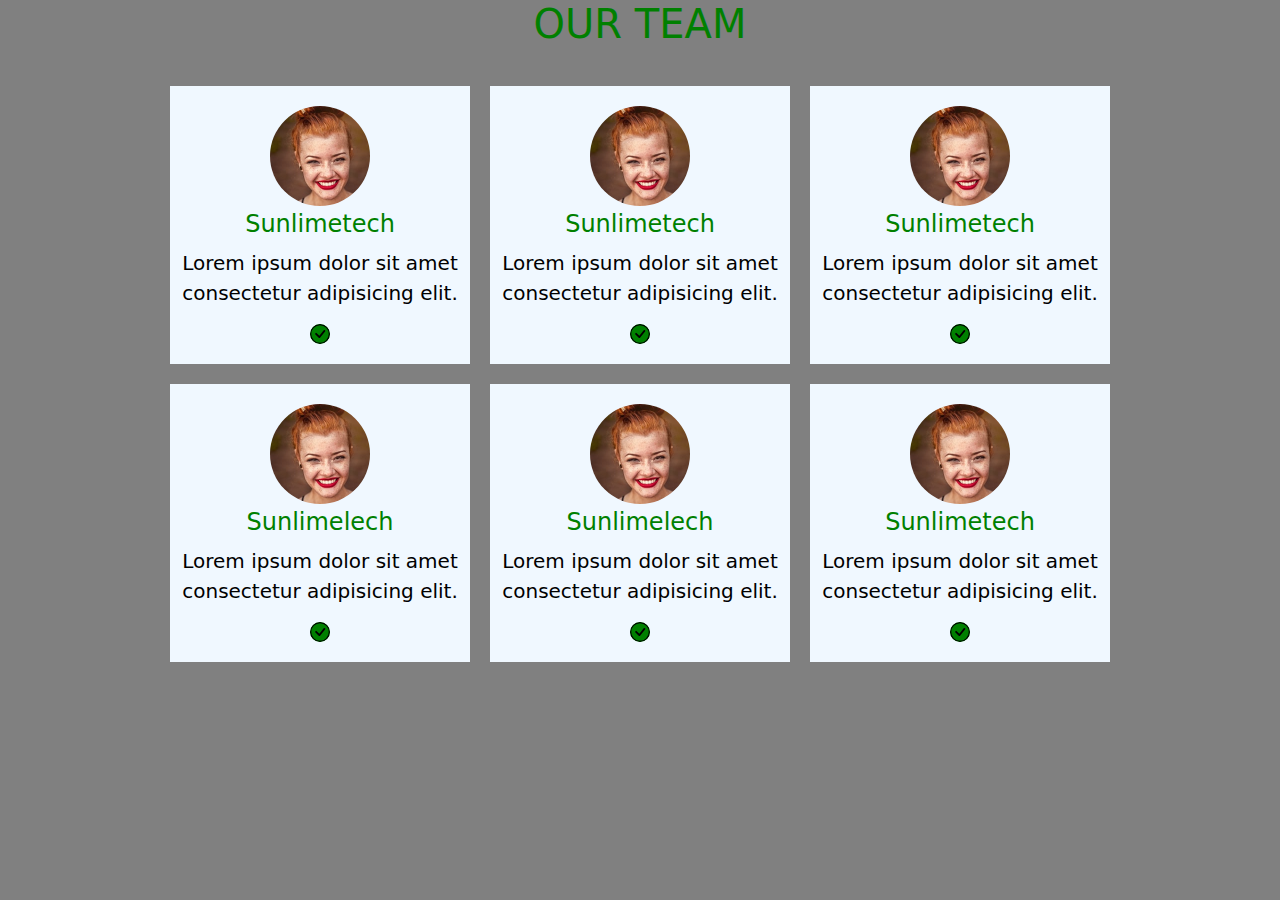
==== index.html @ bbdd2c98 "new task create" ====
<!DOCTYPE html>
<html lang="en">
  <head>
    <meta charset="UTF-8" />
    <meta name="viewport" content="width=device-width, initial-scale=1.0" />
    <title>Document</title>
    <link
      href="https://cdn.jsdelivr.net/npm/bootstrap@5.3.3/dist/css/bootstrap.min.css"
      rel="stylesheet"
      integrity="sha384-QWTKZyjpPEjISv5WaRU9OFeRpok6YctnYmDr5pNlyT2bRjXh0JMhjY6hW+ALEwIH"
      crossorigin="anonymous"
    />
    <script
      src="https://cdn.jsdelivr.net/npm/bootstrap@5.3.3/dist/js/bootstrap.bundle.min.js"
      integrity="sha384-YvpcrYf0tY3lHB60NNkmXc5s9fDVZLESaAA55NDzOxhy9GkcIdslK1eN7N6jIeHz"
      crossorigin="anonymous"
    ></script>
  </head>
  <style>
    body {
      background-color: gray;
    }
    .container {
      display: flex;
      flex-direction: column;
      align-items: center;
      width: 1200px;
      padding-bottom: 30px;
    }
    h1 {
      color: green;
      padding-bottom: 30px;
    }
    .info-div {
      background-color: aliceblue;
      display: flex;
      flex-direction: column;
      align-items: center;
      justify-content: center;
      padding: 20px 0px;
      width: 300px;
      height: auto;
    }
    .info-p {
      color: green;
      font-size: 24px;
    }
    .info-p2 {
      color: black;
      margin-top: -10px;
      text-align: center;
      width: 350px;
      font-size: 20px;
    }
    .info-image {
      background-color: green;
      border-radius: 10px;
      width: 20px;
      height: 20px;
    }
    .container-div {
      display: flex;
      gap: 20px;
      justify-content: center;
    }
  </style>
  <body>
    <main>
      <div class="container">
        <h1>OUR TEAM</h1>
        <div class="container-div row">
          <div class="info-div col-lg-4">
            <img src="./assets/icons/icon.svg" />
            <p class="info-p">Sunlimetech</p>
            <p class="info-p2">
              Lorem ipsum dolor sit amet consectetur adipisicing elit.
            </p>
            <img class="info-image" src="./assets/icons/plus.svg" />
          </div>
          <div class="info-div col-lg-4">
            <img src="./assets/icons/icon.svg" />
            <p class="info-p">Sunlimetech</p>
            <p class="info-p2">
              Lorem ipsum dolor sit amet consectetur adipisicing elit.
            </p>
            <img class="info-image" src="./assets/icons/plus.svg" />
          </div>
          <div class="info-div col-lg-4">
            <img src="./assets/icons/icon.svg" />
            <p class="info-p">Sunlimetech</p>
            <p class="info-p2">
              Lorem ipsum dolor sit amet consectetur adipisicing elit.
            </p>
            <img class="info-image" src="./assets/icons/plus.svg" />
          </div>
          <div class="info-div col-lg-4">
            <img src="./assets/icons/icon.svg" />
            <p class="info-p">Sunlimelech</p>
            <p class="info-p2">
              Lorem ipsum dolor sit amet consectetur adipisicing elit.
            </p>
            <img class="info-image" src="./assets/icons/plus.svg" />
          </div>
          <div class="info-div col-lg-4">
            <img src="./assets/icons/icon.svg" />
            <p class="info-p">Sunlimelech</p>
            <p class="info-p2">
              Lorem ipsum dolor sit amet consectetur adipisicing elit.
            </p>
            <img class="info-image" src="./assets/icons/plus.svg" />
          </div>
          <div class="info-div col-lg-4">
            <img src="./assets/icons/icon.svg" />
            <p class="info-p">Sunlimetech</p>
            <p class="info-p2">
              Lorem ipsum dolor sit amet consectetur adipisicing elit.
            </p>
            <img class="info-image" src="./assets/icons/plus.svg" />
          </div>
        </div>
      </div>
    </main>
  </body>
</html>
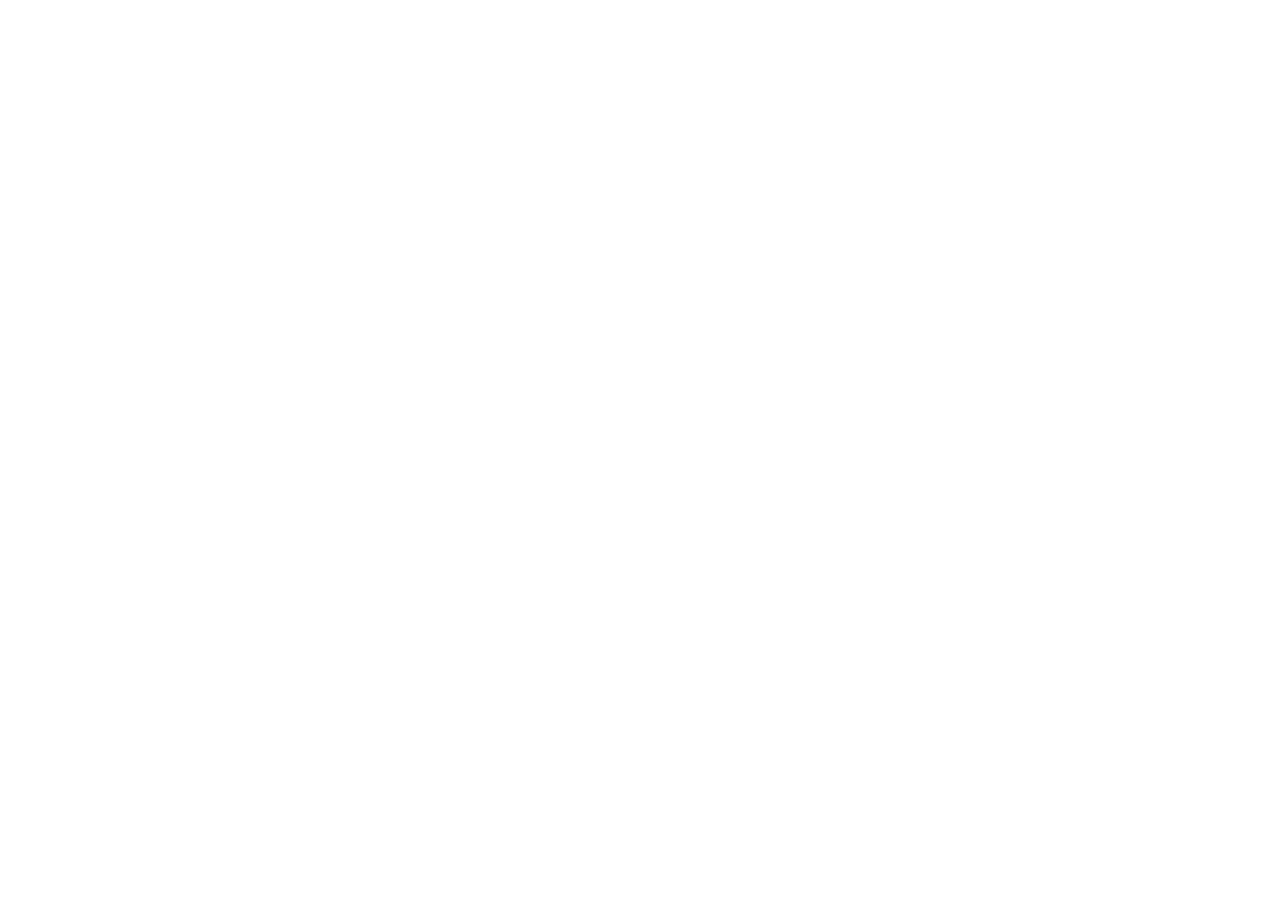
==== commit 24e8e1b1: "new task" ====
--- a/index.html
+++ b/index.html
@@ -4,121 +4,58 @@
     <meta charset="UTF-8" />
     <meta name="viewport" content="width=device-width, initial-scale=1.0" />
     <title>Document</title>
-    <link
-      href="https://cdn.jsdelivr.net/npm/bootstrap@5.3.3/dist/css/bootstrap.min.css"
-      rel="stylesheet"
-      integrity="sha384-QWTKZyjpPEjISv5WaRU9OFeRpok6YctnYmDr5pNlyT2bRjXh0JMhjY6hW+ALEwIH"
-      crossorigin="anonymous"
-    />
-    <script
-      src="https://cdn.jsdelivr.net/npm/bootstrap@5.3.3/dist/js/bootstrap.bundle.min.js"
-      integrity="sha384-YvpcrYf0tY3lHB60NNkmXc5s9fDVZLESaAA55NDzOxhy9GkcIdslK1eN7N6jIeHz"
-      crossorigin="anonymous"
-    ></script>
   </head>
-  <style>
-    body {
-      background-color: gray;
-    }
-    .container {
-      display: flex;
-      flex-direction: column;
-      align-items: center;
-      width: 1200px;
-      padding-bottom: 30px;
-    }
-    h1 {
-      color: green;
-      padding-bottom: 30px;
-    }
-    .info-div {
-      background-color: aliceblue;
-      display: flex;
-      flex-direction: column;
-      align-items: center;
-      justify-content: center;
-      padding: 20px 0px;
-      width: 300px;
-      height: auto;
-    }
-    .info-p {
-      color: green;
-      font-size: 24px;
-    }
-    .info-p2 {
-      color: black;
-      margin-top: -10px;
-      text-align: center;
-      width: 350px;
-      font-size: 20px;
-    }
-    .info-image {
-      background-color: green;
-      border-radius: 10px;
-      width: 20px;
-      height: 20px;
-    }
-    .container-div {
-      display: flex;
-      gap: 20px;
-      justify-content: center;
-    }
-  </style>
   <body>
-    <main>
-      <div class="container">
-        <h1>OUR TEAM</h1>
-        <div class="container-div row">
-          <div class="info-div col-lg-4">
-            <img src="./assets/icons/icon.svg" />
-            <p class="info-p">Sunlimetech</p>
-            <p class="info-p2">
-              Lorem ipsum dolor sit amet consectetur adipisicing elit.
-            </p>
-            <img class="info-image" src="./assets/icons/plus.svg" />
-          </div>
-          <div class="info-div col-lg-4">
-            <img src="./assets/icons/icon.svg" />
-            <p class="info-p">Sunlimetech</p>
-            <p class="info-p2">
-              Lorem ipsum dolor sit amet consectetur adipisicing elit.
-            </p>
-            <img class="info-image" src="./assets/icons/plus.svg" />
-          </div>
-          <div class="info-div col-lg-4">
-            <img src="./assets/icons/icon.svg" />
-            <p class="info-p">Sunlimetech</p>
-            <p class="info-p2">
-              Lorem ipsum dolor sit amet consectetur adipisicing elit.
-            </p>
-            <img class="info-image" src="./assets/icons/plus.svg" />
-          </div>
-          <div class="info-div col-lg-4">
-            <img src="./assets/icons/icon.svg" />
-            <p class="info-p">Sunlimelech</p>
-            <p class="info-p2">
-              Lorem ipsum dolor sit amet consectetur adipisicing elit.
-            </p>
-            <img class="info-image" src="./assets/icons/plus.svg" />
-          </div>
-          <div class="info-div col-lg-4">
-            <img src="./assets/icons/icon.svg" />
-            <p class="info-p">Sunlimelech</p>
-            <p class="info-p2">
-              Lorem ipsum dolor sit amet consectetur adipisicing elit.
-            </p>
-            <img class="info-image" src="./assets/icons/plus.svg" />
-          </div>
-          <div class="info-div col-lg-4">
-            <img src="./assets/icons/icon.svg" />
-            <p class="info-p">Sunlimetech</p>
-            <p class="info-p2">
-              Lorem ipsum dolor sit amet consectetur adipisicing elit.
-            </p>
-            <img class="info-image" src="./assets/icons/plus.svg" />
-          </div>
-        </div>
-      </div>
-    </main>
+    <script>
+      let year = 2027;
+      let numberChildren = 3;
+      let motherName = "Südabə";
+      let fatherName = "Elgiz";
+      let job = "Developer";
+      console.log(
+        "You will be a " +
+          job +
+          " in " +
+          2025 +
+          ",and married to " +
+          fatherName +
+          " with " +
+          numberChildren +
+          " kids"
+      );
+
+      var birthdate = "1998";
+      var present = "2024";
+      var future = "2025";
+      var result = future - birthdate;
+      console.log(result);
+
+      let maximumAge = 100;
+      let currentAge = 29;
+      let amountPerDay = 3;
+      let yearsRemaining = maximumAge - currentAge;
+      let total = yearsRemaining * 365 * amountPerDay;
+      console.log(
+        "You will need " +
+          total +
+          " to last you until the ripe old age of " +
+          maximumAge +
+          "."
+      );
+
+      let r = 3;
+      let circumference = 2 * Math.PI * r;
+      let area = Math.PI * r * r;
+      console.log(
+        "The circumference is " + circumference + " The area is " + area
+      );
+
+      let celsi = 13;
+      let frht = (celsi * 9) / 5 + 32;
+      console.log(celsi + "°C" + " is " + frht + "°F");
+      let Frht = 26;
+      let Celsi = (5 / 9) * (Frht - 32);
+      console.log(Frht + "°F" + " is " + Celsi + "°C");
+    </script>
   </body>
 </html>
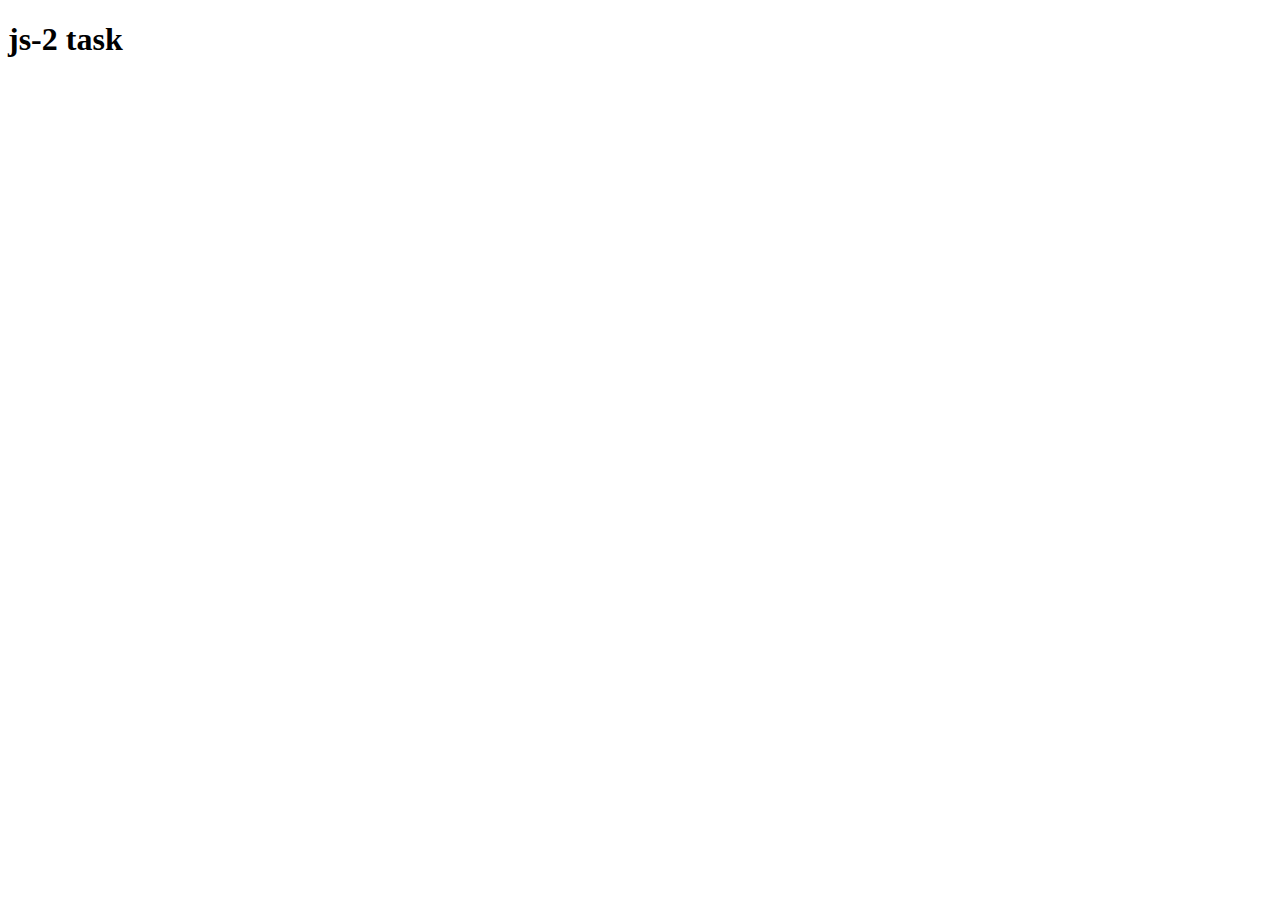
==== commit ef610b03: "ev tapşırığı" ====
--- a/index.html
+++ b/index.html
@@ -6,56 +6,110 @@
     <title>Document</title>
   </head>
   <body>
+    <h1>js-2 task</h1>
     <script>
-      let year = 2027;
-      let numberChildren = 3;
-      let motherName = "Südabə";
-      let fatherName = "Elgiz";
-      let job = "Developer";
-      console.log(
-        "You will be a " +
-          job +
-          " in " +
-          2025 +
-          ",and married to " +
-          fatherName +
-          " with " +
-          numberChildren +
-          " kids"
+      const bigNumber = 5;
+      const littleNumber = 8;
+
+      if (bigNumber > littleNumber) {
+        console.log(`${bigNumber} Böyükdür ${littleNumber}-dən`);
+      } else {
+        console.log(`${bigNumber} Kiçiktir ${littleNumber}-dən`);
+      }
+
+      let language = "aze";
+      if (language == "en") {
+        console.log("Hello");
+      } else if (language == "tr") {
+        console.log("Selam");
+      } else if (language == "aze") {
+        console.log("Salam");
+      } else {
+        console.log(
+          "Bilinməyən dil | en , tr , aze | bu dillərdən istifadə edin."
+        );
+      }
+
+      let score = prompt("Balınızı qeyd edin.");
+      if (score >= 91) {
+        console.log("A");
+        alert("Əjdahasan.");
+      } else if (score >= 80 && score <= 90) {
+        console.log("B");
+      } else if (score >= 60 && score < 80) {
+        console.log("C");
+      } else if (score >= 45 && score < 60) {
+        console.log("D");
+      } else if (score > 0 && score < 45) {
+        console.log("F");
+        alert("Kəsildiniz.");
+      } else {
+        alert("Balınızı qeyd etmədiniz.");
+      }
+
+      const noun = prompt("Will you adopt a cat or a dog?");
+      if (noun === "cat" || noun === "dog") {
+        const number = prompt("How many do you want?");
+        let result;
+
+        if (number == 1) {
+          result = `You have adopted ${number} lovely ${noun}.`;
+        } else if (number > 1) {
+          result = `You have adopted ${number} lovely ${noun}s.`;
+        } else {
+          result = `You must write at least 1`;
+        }
+
+        alert(result);
+      } else {
+        const result =
+          "Unfortunately we don't have the animal you want, goodbye";
+        alert(result);
+      }
+
+      let resultadmin = prompt("Who Are You?");
+      if (resultadmin == "user") {
+        alert("Logins are closed for the user.");
+      } else if (resultadmin == "admin") {
+        var password = prompt("Login Your admin Password");
+        if (password == 1312) {
+          alert("Welcome Admin");
+        } else {
+          alert("Wrong Password");
+        }
+      }
+
+      let operation = prompt(
+        "What operation do you want to perform? (+ , - , * , /)"
       );
-
-      var birthdate = "1998";
-      var present = "2024";
-      var future = "2025";
-      var result = future - birthdate;
-      console.log(result);
-
-      let maximumAge = 100;
-      let currentAge = 29;
-      let amountPerDay = 3;
-      let yearsRemaining = maximumAge - currentAge;
-      let total = yearsRemaining * 365 * amountPerDay;
-      console.log(
-        "You will need " +
-          total +
-          " to last you until the ripe old age of " +
-          maximumAge +
-          "."
-      );
-
-      let r = 3;
-      let circumference = 2 * Math.PI * r;
-      let area = Math.PI * r * r;
-      console.log(
-        "The circumference is " + circumference + " The area is " + area
-      );
-
-      let celsi = 13;
-      let frht = (celsi * 9) / 5 + 32;
-      console.log(celsi + "°C" + " is " + frht + "°F");
-      let Frht = 26;
-      let Celsi = (5 / 9) * (Frht - 32);
-      console.log(Frht + "°F" + " is " + Celsi + "°C");
+      let number1 = +prompt("Enter the first number:");
+      let number2 = +prompt("Enter the second number:");
+      let result;
+      switch (operation) {
+        case "+":
+          result = number1 + number2;
+          console.log(`Result: ${number1} + ${number2} = ${result}`);
+          break;
+        case "-":
+          result = number1 - number2;
+          console.log(`Result: ${number1} - ${number2} = ${result}`);
+          break;
+        case "*":
+          result = number1 * number2;
+          console.log(`Result: ${number1} * ${number2} = ${result}`);
+          break;
+        case "/":
+          if (number2 !== 0) {
+            result = number1 / number2;
+            console.log(`Result: ${number1} / ${number2} = ${result}`);
+          } else {
+            console.log("There is no division by zero!");
+          }
+          break;
+        default:
+          console.log("You have selected the wrong operation!");
+          break;
+      }
     </script>
   </body>
 </html>
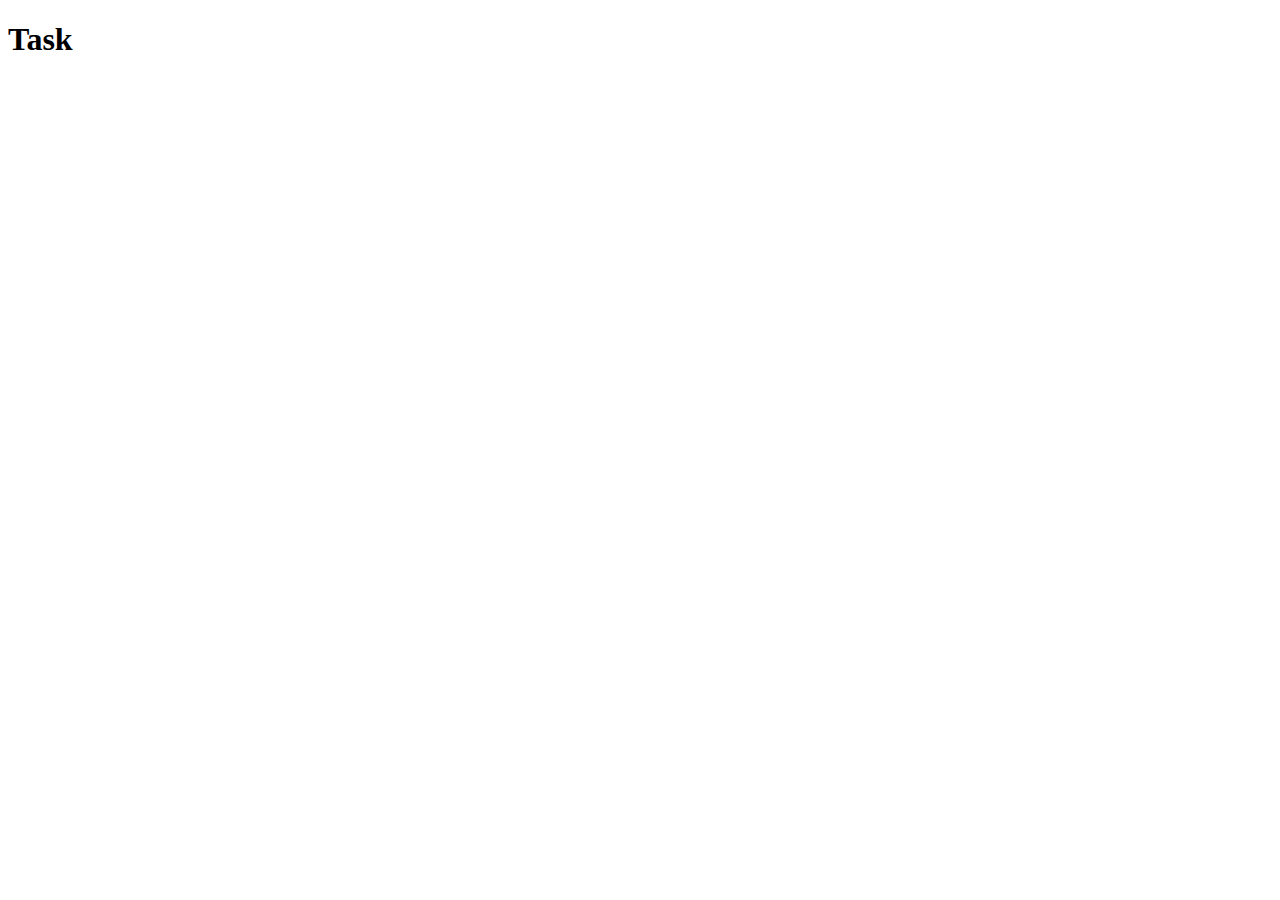
==== commit a7587ebd: "yeni task" ====
--- a/index.html
+++ b/index.html
@@ -3,113 +3,71 @@
   <head>
     <meta charset="UTF-8" />
     <meta name="viewport" content="width=device-width, initial-scale=1.0" />
-    <title>Document</title>
+    <title>Task</title>
   </head>
   <body>
-    <h1>js-2 task</h1>
+    <h1>Task</h1>
     <script>
-      const bigNumber = 5;
-      const littleNumber = 8;
-
-      if (bigNumber > littleNumber) {
-        console.log(`${bigNumber} Böyükdür ${littleNumber}-dən`);
+      // 1 task
+      let array1 = [1, 2, 3]; // birinci arrayımız.
+      let array2 = [2, 30, 1]; // ikinci arrayımız.
+      let result = array1.concat(array2); // iki arrayın birləşməsi üçün yeni array yaradır.
+      console.log(result); // consolumuz.
+      // 2 task
+      let list = [1, 2, 3, [4], [5], 6, [7]]; // list adlı arrayımızın daxilində başqa arraylarımız var.
+      let result1 = list.flat(1); // burada isə daxilindəki arrayları tək bir arrayın içərisində çıxarırıq.
+      console.log(result1); // consolumuz.
+      // 3 task
+      let list1 = [7, 9, 0, -2]; // birinci arrayımız
+      let list2 = [[1], 3]; // ikinci arrayımız
+      let result3 = list1.slice(0, 1)[0]; // sıfır və birinci indeks arasındaki olan elementləri alır və [0] 7 olaraq daxilinə mənimsədir.
+      let result4 = list2.slice(0, 1)[0]; // sıfır və birinci indeks arasındaki olan elementləri alır və [0] [1] olaraq daxilinə mənimsədir.
+      console.log(result3); // consolumuz
+      console.log(result4); // consolumuz
+      // 4 task
+      let list3 = [9, 9, 9, 4, 6, 2]; // Ilk arrayımız
+      let result5 = list3.join("-"); //
+      console.log(result5); // consolumuz.
+      // 5 task
+      let student_list = ["John", "Marry", "Ali", "Sophia"]; // şagirdlərimizin yazılı olduğu arrayımız.
+      let studentName = "John";
+      if (student_list.includes(studentName)) {
+        // əgər bu şagird yuxarıdaki arrayımızda varsa konsola "Şagirdimiz listəmizdə var." adlı mesajı göndərir.
+        console.log("Şagird listəmizdə var.");
       } else {
-        console.log(`${bigNumber} Kiçiktir ${littleNumber}-dən`);
+        // əgər yoxdursa "Şagird listəmizdə yoxdur." konsola mesajını göndərir.
+        console.log("Şagird listəmizdə yoxdur.");
       }
-
-      let language = "aze";
-      if (language == "en") {
-        console.log("Hello");
-      } else if (language == "tr") {
-        console.log("Selam");
-      } else if (language == "aze") {
-        console.log("Salam");
+      // 6 task
+      let student_list1 = ["John", "Marry", "Ali", "Sophia"]; // şagirdlərimizin yazılı olduğu arrayımız.
+      console.log(student_list1);
+      let studentName1 = "Elmir";
+      if (student_list1.includes(studentName1)) {
+        console.log("Şagird listəmizdə var."); // əgər bu şagird yuxarıdaki arrayımızda varsa konsola "Şagirdimiz listəmizdə var." adlı mesajı göndərir.
       } else {
-        console.log(
-          "Bilinməyən dil | en , tr , aze | bu dillərdən istifadə edin."
-        );
+        student_list1.push(studentName1);
+        console.log(studentName1, "adlı şagirdimiz listəyə əlavə olundu."); // əgər yoxdursa həmin şagirdi listəyə əlavə edir.
       }
-
-      let score = prompt("Balınızı qeyd edin.");
-      if (score >= 91) {
-        console.log("A");
-        alert("Əjdahasan.");
-      } else if (score >= 80 && score <= 90) {
-        console.log("B");
-      } else if (score >= 60 && score < 80) {
-        console.log("C");
-      } else if (score >= 45 && score < 60) {
-        console.log("D");
-      } else if (score > 0 && score < 45) {
-        console.log("F");
-        alert("Kəsildiniz.");
-      } else {
-        alert("Balınızı qeyd etmədiniz.");
-      }
-
-      const noun = prompt("Will you adopt a cat or a dog?");
-      if (noun === "cat" || noun === "dog") {
-        const number = prompt("How many do you want?");
-        let result;
-
-        if (number == 1) {
-          result = `You have adopted ${number} lovely ${noun}.`;
-        } else if (number > 1) {
-          result = `You have adopted ${number} lovely ${noun}s.`;
-        } else {
-          result = `You must write at least 1`;
-        }
-
-        alert(result);
-      } else {
-        const result =
-          "Unfortunately we don't have the animal you want, goodbye";
-        alert(result);
-      }
-
-      let resultadmin = prompt("Who Are You?");
-      if (resultadmin == "user") {
-        alert("Logins are closed for the user.");
-      } else if (resultadmin == "admin") {
-        var password = prompt("Login Your admin Password");
-        if (password == 1312) {
-          alert("Welcome Admin");
-        } else {
-          alert("Wrong Password");
-        }
-      }
-
-      let operation = prompt(
-        "What operation do you want to perform? (+ , - , * , /)"
-      );
-      let number1 = +prompt("Enter the first number:");
-      let number2 = +prompt("Enter the second number:");
-      let result;
-      switch (operation) {
-        case "+":
-          result = number1 + number2;
-          console.log(`Result: ${number1} + ${number2} = ${result}`);
-          break;
-        case "-":
-          result = number1 - number2;
-          console.log(`Result: ${number1} - ${number2} = ${result}`);
-          break;
-        case "*":
-          result = number1 * number2;
-          console.log(`Result: ${number1} * ${number2} = ${result}`);
-          break;
-        case "/":
-          if (number2 !== 0) {
-            result = number1 / number2;
-            console.log(`Result: ${number1} / ${number2} = ${result}`);
-          } else {
-            console.log("There is no division by zero!");
-          }
-          break;
-        default:
-          console.log("You have selected the wrong operation!");
-          break;
-      }
+      console.log(student_list1);
+      // 7 task
+      let array3 = [1, 2, 3, 4, 5]; // ilk arrayımız
+      let result6 = array3.reverse(); // reverse istifadə edəndə arrayı sağdan sola doğru yəni tərsinə sıralayır.
+      console.log(result6); // consolumuz.
+      // 8 task
+      let array4 = [
+        [1, 2],
+        [3, 4],
+        [5, 6],
+      ]; // ilk
+      let result7 = array4.flat(1); // flat daxilindəki arrayları açmağımıza kömək edir (1) yazdıqda 1 dəfə yoxlayır burada 1 yazmağımız kifayətdir.
+      console.log(result7); // consolumuz.
+      // 9 task
+      let list4 = ["John", "Katy", "Simson"];
+      console.log(list4[2], "adlı şagird sıralamada axırıncı sıradadır."); // list4[2] burada ki 2 yəni sıra olarak 0,1,2 sırasındaki şagirdi konsola göstərməyimizə kömək edir.
+      // 10 task
+      let list5 = [1, 2, 3, 4, 5, 2];
+      let result8 = list5[1]; // yuxarıda ki arrayda 2 rəqəmini seçməyimizə kömək edir.
+      console.log(result8); // consolumuz
     </script>
   </body>
 </html>
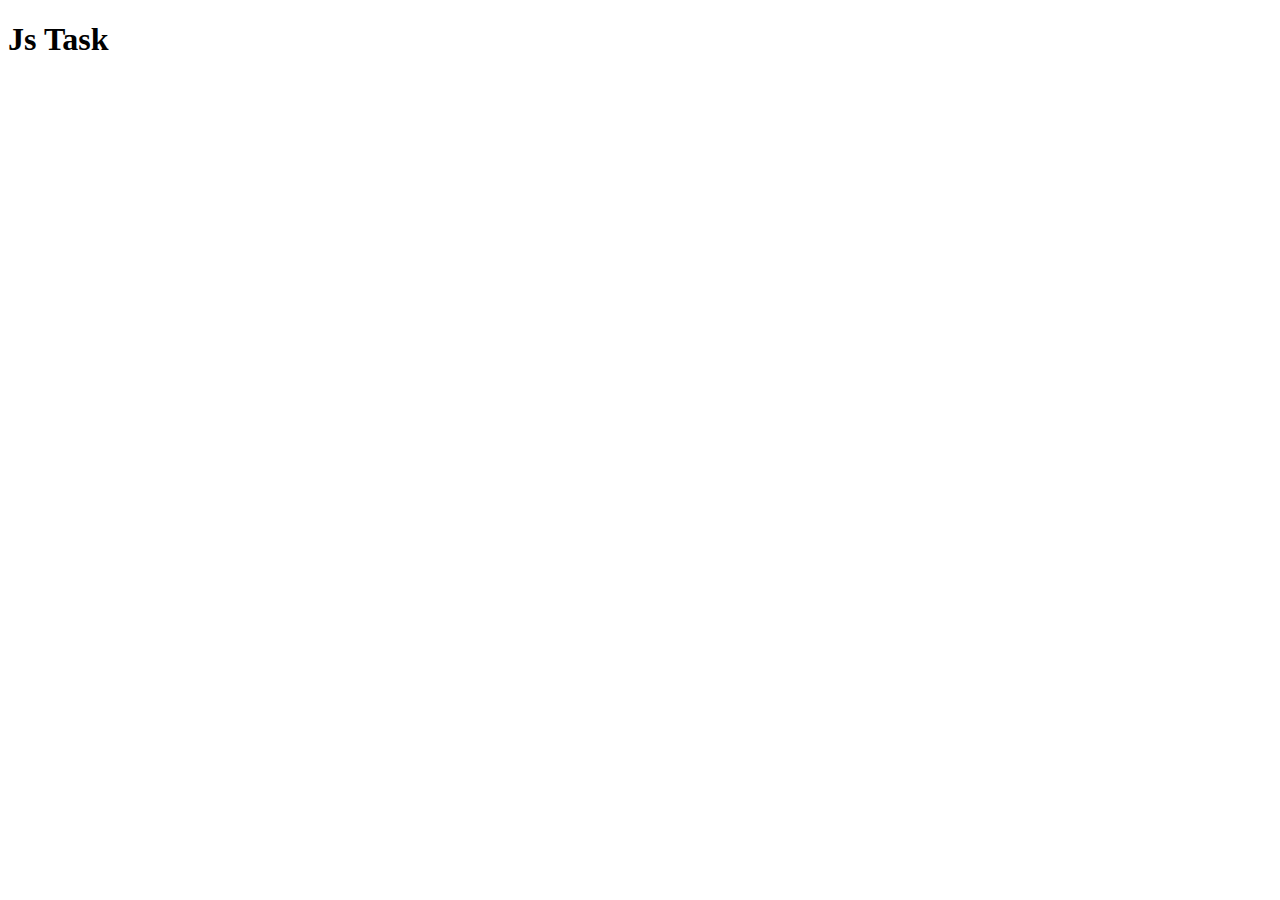
==== commit 5f0bb2ce: "new task" ====
--- a/index.html
+++ b/index.html
@@ -3,71 +3,10 @@
   <head>
     <meta charset="UTF-8" />
     <meta name="viewport" content="width=device-width, initial-scale=1.0" />
-    <title>Task</title>
+    <title>Js Task</title>
   </head>
   <body>
-    <h1>Task</h1>
-    <script>
-      // 1 task
-      let array1 = [1, 2, 3]; // birinci arrayımız.
-      let array2 = [2, 30, 1]; // ikinci arrayımız.
-      let result = array1.concat(array2); // iki arrayın birləşməsi üçün yeni array yaradır.
-      console.log(result); // consolumuz.
-      // 2 task
-      let list = [1, 2, 3, [4], [5], 6, [7]]; // list adlı arrayımızın daxilində başqa arraylarımız var.
-      let result1 = list.flat(1); // burada isə daxilindəki arrayları tək bir arrayın içərisində çıxarırıq.
-      console.log(result1); // consolumuz.
-      // 3 task
-      let list1 = [7, 9, 0, -2]; // birinci arrayımız
-      let list2 = [[1], 3]; // ikinci arrayımız
-      let result3 = list1.slice(0, 1)[0]; // sıfır və birinci indeks arasındaki olan elementləri alır və [0] 7 olaraq daxilinə mənimsədir.
-      let result4 = list2.slice(0, 1)[0]; // sıfır və birinci indeks arasındaki olan elementləri alır və [0] [1] olaraq daxilinə mənimsədir.
-      console.log(result3); // consolumuz
-      console.log(result4); // consolumuz
-      // 4 task
-      let list3 = [9, 9, 9, 4, 6, 2]; // Ilk arrayımız
-      let result5 = list3.join("-"); //
-      console.log(result5); // consolumuz.
-      // 5 task
-      let student_list = ["John", "Marry", "Ali", "Sophia"]; // şagirdlərimizin yazılı olduğu arrayımız.
-      let studentName = "John";
-      if (student_list.includes(studentName)) {
-        // əgər bu şagird yuxarıdaki arrayımızda varsa konsola "Şagirdimiz listəmizdə var." adlı mesajı göndərir.
-        console.log("Şagird listəmizdə var.");
-      } else {
-        // əgər yoxdursa "Şagird listəmizdə yoxdur." konsola mesajını göndərir.
-        console.log("Şagird listəmizdə yoxdur.");
-      }
-      // 6 task
-      let student_list1 = ["John", "Marry", "Ali", "Sophia"]; // şagirdlərimizin yazılı olduğu arrayımız.
-      console.log(student_list1);
-      let studentName1 = "Elmir";
-      if (student_list1.includes(studentName1)) {
-        console.log("Şagird listəmizdə var."); // əgər bu şagird yuxarıdaki arrayımızda varsa konsola "Şagirdimiz listəmizdə var." adlı mesajı göndərir.
-      } else {
-        student_list1.push(studentName1);
-        console.log(studentName1, "adlı şagirdimiz listəyə əlavə olundu."); // əgər yoxdursa həmin şagirdi listəyə əlavə edir.
-      }
-      console.log(student_list1);
-      // 7 task
-      let array3 = [1, 2, 3, 4, 5]; // ilk arrayımız
-      let result6 = array3.reverse(); // reverse istifadə edəndə arrayı sağdan sola doğru yəni tərsinə sıralayır.
-      console.log(result6); // consolumuz.
-      // 8 task
-      let array4 = [
-        [1, 2],
-        [3, 4],
-        [5, 6],
-      ]; // ilk
-      let result7 = array4.flat(1); // flat daxilindəki arrayları açmağımıza kömək edir (1) yazdıqda 1 dəfə yoxlayır burada 1 yazmağımız kifayətdir.
-      console.log(result7); // consolumuz.
-      // 9 task
-      let list4 = ["John", "Katy", "Simson"];
-      console.log(list4[2], "adlı şagird sıralamada axırıncı sıradadır."); // list4[2] burada ki 2 yəni sıra olarak 0,1,2 sırasındaki şagirdi konsola göstərməyimizə kömək edir.
-      // 10 task
-      let list5 = [1, 2, 3, 4, 5, 2];
-      let result8 = list5[1]; // yuxarıda ki arrayda 2 rəqəmini seçməyimizə kömək edir.
-      console.log(result8); // consolumuz
-    </script>
+    <h1>Js Task</h1>
+    <script src="./index.js"></script>
   </body>
 </html>
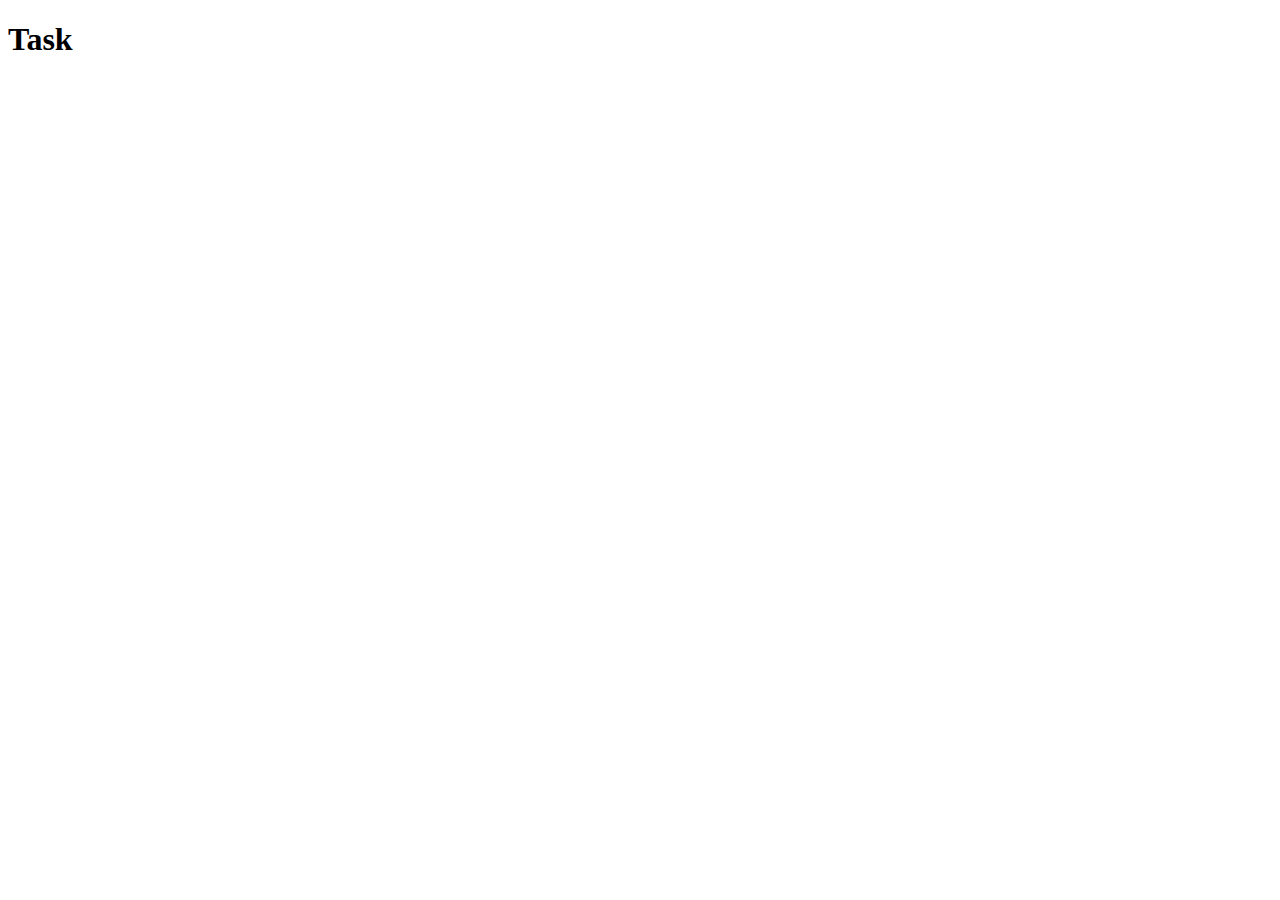
==== commit f68ff9d8: "new-task" ====
--- a/index.html
+++ b/index.html
@@ -3,10 +3,10 @@
   <head>
     <meta charset="UTF-8" />
     <meta name="viewport" content="width=device-width, initial-scale=1.0" />
-    <title>Js Task</title>
+    <title>Task</title>
   </head>
   <body>
-    <h1>Js Task</h1>
-    <script src="./index.js"></script>
+    <h1>Task</h1>
   </body>
+  <script src="./index.js"></script>
 </html>
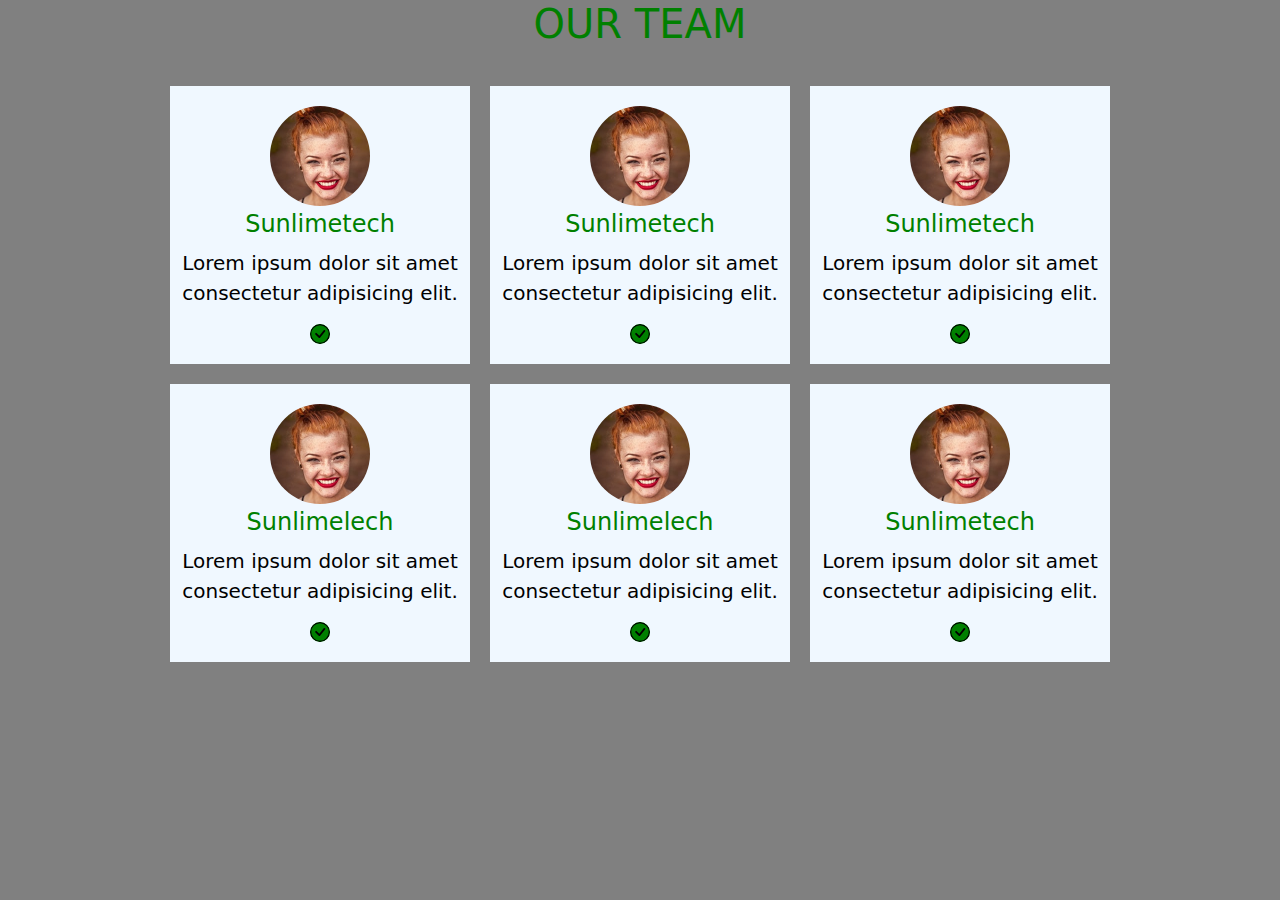
==== commit 357b871d: "Merge bbdd2c98b81196d4509ca7a1bfb7cd268f35539c into 5d03eff5b87e35818119f4ea85920dd46513149b" ====
--- a/index.html
+++ b/index.html
@@ -3,10 +3,122 @@
   <head>
     <meta charset="UTF-8" />
     <meta name="viewport" content="width=device-width, initial-scale=1.0" />
-    <title>Task</title>
+    <title>Document</title>
+    <link
+      href="https://cdn.jsdelivr.net/npm/bootstrap@5.3.3/dist/css/bootstrap.min.css"
+      rel="stylesheet"
+      integrity="sha384-QWTKZyjpPEjISv5WaRU9OFeRpok6YctnYmDr5pNlyT2bRjXh0JMhjY6hW+ALEwIH"
+      crossorigin="anonymous"
+    />
+    <script
+      src="https://cdn.jsdelivr.net/npm/bootstrap@5.3.3/dist/js/bootstrap.bundle.min.js"
+      integrity="sha384-YvpcrYf0tY3lHB60NNkmXc5s9fDVZLESaAA55NDzOxhy9GkcIdslK1eN7N6jIeHz"
+      crossorigin="anonymous"
+    ></script>
   </head>
+  <style>
+    body {
+      background-color: gray;
+    }
+    .container {
+      display: flex;
+      flex-direction: column;
+      align-items: center;
+      width: 1200px;
+      padding-bottom: 30px;
+    }
+    h1 {
+      color: green;
+      padding-bottom: 30px;
+    }
+    .info-div {
+      background-color: aliceblue;
+      display: flex;
+      flex-direction: column;
+      align-items: center;
+      justify-content: center;
+      padding: 20px 0px;
+      width: 300px;
+      height: auto;
+    }
+    .info-p {
+      color: green;
+      font-size: 24px;
+    }
+    .info-p2 {
+      color: black;
+      margin-top: -10px;
+      text-align: center;
+      width: 350px;
+      font-size: 20px;
+    }
+    .info-image {
+      background-color: green;
+      border-radius: 10px;
+      width: 20px;
+      height: 20px;
+    }
+    .container-div {
+      display: flex;
+      gap: 20px;
+      justify-content: center;
+    }
+  </style>
   <body>
-    <h1>Task</h1>
+    <main>
+      <div class="container">
+        <h1>OUR TEAM</h1>
+        <div class="container-div row">
+          <div class="info-div col-lg-4">
+            <img src="./assets/icons/icon.svg" />
+            <p class="info-p">Sunlimetech</p>
+            <p class="info-p2">
+              Lorem ipsum dolor sit amet consectetur adipisicing elit.
+            </p>
+            <img class="info-image" src="./assets/icons/plus.svg" />
+          </div>
+          <div class="info-div col-lg-4">
+            <img src="./assets/icons/icon.svg" />
+            <p class="info-p">Sunlimetech</p>
+            <p class="info-p2">
+              Lorem ipsum dolor sit amet consectetur adipisicing elit.
+            </p>
+            <img class="info-image" src="./assets/icons/plus.svg" />
+          </div>
+          <div class="info-div col-lg-4">
+            <img src="./assets/icons/icon.svg" />
+            <p class="info-p">Sunlimetech</p>
+            <p class="info-p2">
+              Lorem ipsum dolor sit amet consectetur adipisicing elit.
+            </p>
+            <img class="info-image" src="./assets/icons/plus.svg" />
+          </div>
+          <div class="info-div col-lg-4">
+            <img src="./assets/icons/icon.svg" />
+            <p class="info-p">Sunlimelech</p>
+            <p class="info-p2">
+              Lorem ipsum dolor sit amet consectetur adipisicing elit.
+            </p>
+            <img class="info-image" src="./assets/icons/plus.svg" />
+          </div>
+          <div class="info-div col-lg-4">
+            <img src="./assets/icons/icon.svg" />
+            <p class="info-p">Sunlimelech</p>
+            <p class="info-p2">
+              Lorem ipsum dolor sit amet consectetur adipisicing elit.
+            </p>
+            <img class="info-image" src="./assets/icons/plus.svg" />
+          </div>
+          <div class="info-div col-lg-4">
+            <img src="./assets/icons/icon.svg" />
+            <p class="info-p">Sunlimetech</p>
+            <p class="info-p2">
+              Lorem ipsum dolor sit amet consectetur adipisicing elit.
+            </p>
+            <img class="info-image" src="./assets/icons/plus.svg" />
+          </div>
+        </div>
+      </div>
+    </main>
   </body>
-  <script src="./index.js"></script>
 </html>
